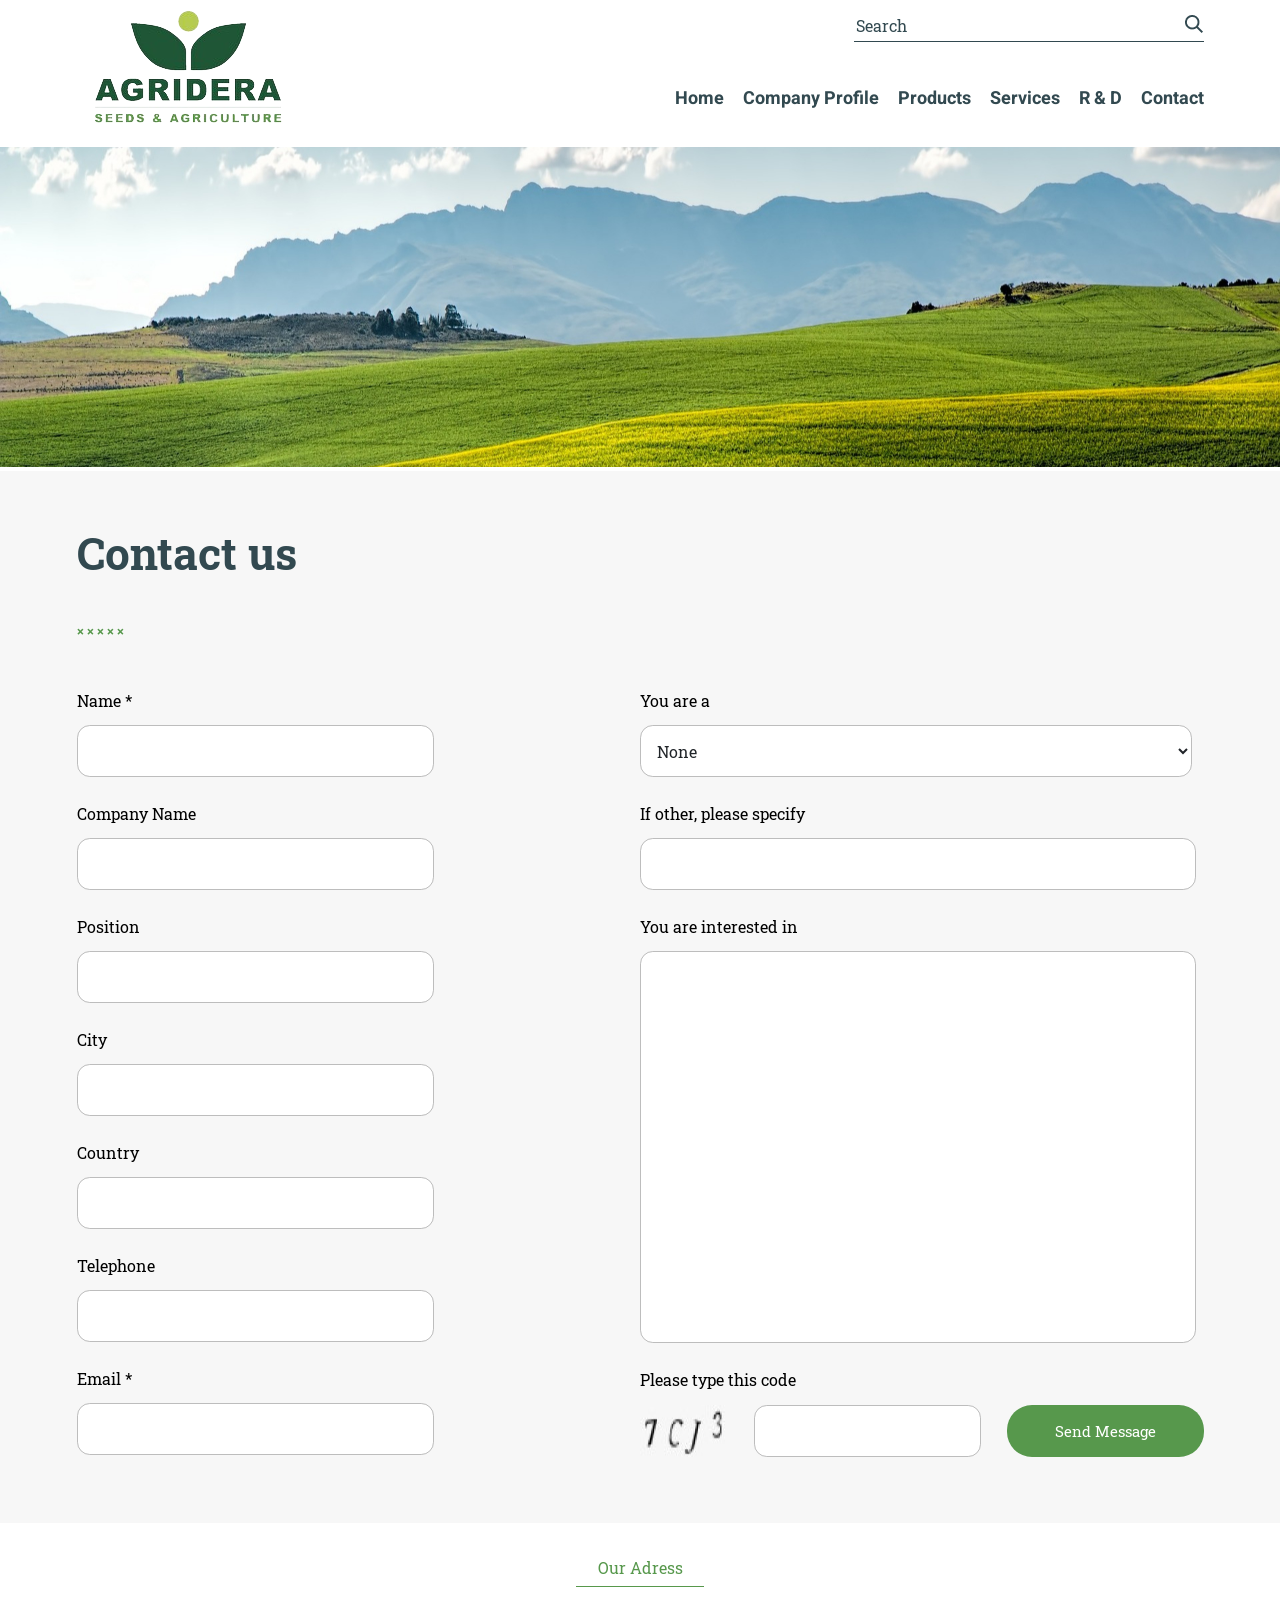
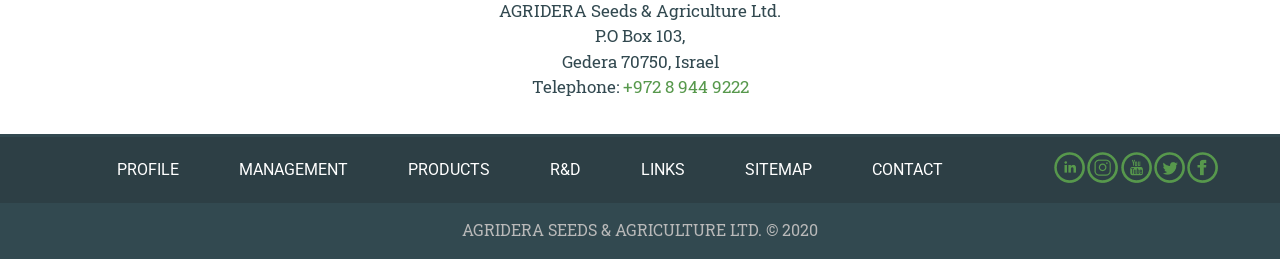
==== Contact us.html @ cb93712f "Add files via upload" ====
<!DOCTYPE html>
<html lang="en">
<head>
  <meta charset="UTF-8">
  <meta name="viewport" content="width=device-width, initial-scale=1.0">
	<link rel="stylesheet" href="https://fonts.googleapis.com/css?family=Roboto+Slab&display=swap">
	<link rel="stylesheet" href="https://fonts.googleapis.com/css?family=Roboto&display=swap">
	<link rel="stylesheet" href="https://fonts.googleapis.com/css?family=Heebo&display=swap">
    <title>Contact Us</title>
  <link rel="stylesheet" href="css/style.css">
</head>
<body>
  <div class="header-white">
        <div class="wrapper">
        <div class="row">
        <div class="w-2">
          <div id="logo">
            <a href=""><img src="images/Logo.png" alt="Logo"></a>
          </div>
        </div>
        <div class="w-2 align-right">
          <div id="search">
            <div id="search-in" class="flex">
              <input type="text" placeholder="Search">
              <button>Submit</button>
            </div>
          </div>
          
          <div id="menu">
            <ul>
              <li><a href="index.html">Home</a></li>
              <li><a href="">Company Profile</a></li>
              <li><a href="Tomato_all.html">Products</a></li>
              <li><a href="">Services</a></li>
              <li><a href="">R & D</a></li>
              <li><a href="">Contact</a></li>
            </ul>
          </div>
        </div>
      </div>
      </div>
  </div>
  <div class="content">
    <div id="slider-field">
        <img src="images/Field.jpg" alt="FieldFirst">
    </div>
  </div>
  
	<div class="bg-contact-us">
	<div class="wrapper">
		<h2 class="text-content-title1">Contact us</h2>
		
		<p class="text-content-decoration1">× × × × ×</p>
		
		
	<form action="#">
	<div class="text-field">
		<div class="column">
		<label class="text-field__label" for="login">Name *</label>
		<input class="text-field__input" type="text" name="name" id="name" value="" required>
		</input>
		
		<label class="text-field__label" for="login">Company Name</label>
		<input class="text-field__input" type="text" name="comp" id="comp" value="" required>
		</input>
		
		<label class="text-field__label" for="login">Position</label>
		<input class="text-field__input" type="text" name="pos" id="pos" value="" required>
		</input>
		
		<label class="text-field__label" for="login">City</label>
		<input class="text-field__input" type="text" name="city" id="city" value="" required>
		</input>
		
		<label class="text-field__label" for="login">Country</label>
		<input class="text-field__input" type="text" name="con" id="con" value="" required>
		</input>
		
		<label class="text-field__label" for="login">Telephone</label>
		<input class="text-field__input" type="text" name="tel" id="tel" value="" required>
		</input>
		
		<label class="text-field__label" for="login">Email *</label>
		<input class="text-field__input" type="email" name="email" id="email" value="" required>
		</input>
		
		</div>
		
		<div class="column">
		<label class="text-field__label1 "for="select">You are a</label>
            <select name="select" id="select" required>
				<option value="">None</option>
				<option value="seedp">seed producer</option>
				<option value="seedb">seed buyer</option>
				<option value="seeds">seed seller</option>
			</select>
		
		<label class="text-field__label1" for="login">If other, please specify</label>
		<input class="text-field__input2" type="text" name="login" id="login" placeholder="" value="" required>
		</input>
		
		<label class="text-field__label1" for="login">You are interested in</label>
		<input class="text-field__input3" type="text" name="login" id="login" placeholder="" value="" required>
		</input>
		
		
		<label class="text-field__label1" for="login">Please type this code</label>
		<div class="submit-capch">
			<img src="images/captcha.jpg" alt="captcha">
			<input class="text-field__input4" type="text" name="captcha" id="captcha" required>
			<input type="submit" value="Send Message">
		</div>	
		</div>
	</div>
	</form>
	</div>
	</div>
	
	<div class="bg-contact-last">
		<div class="our-adress">
			<span>Our Adress</span>
			<hr>
			<p class="our-adress123">AGRIDERA Seeds & Agriculture Ltd.</p>
            <p class="our-adress123">P.O Box 103,</p>
            <p class="our-adress123">Gedera 70750, Israel</p>
            <p class="our-adress123">Telephone: <a href="tel:+97289449222">+972 8 944 9222</a> </p>
		</div>
	</div>
<div class="footer">
  <div class="footer-content">
    <div id="links">
      <ul>
        <li><a href="">PROFILE</a></li>
        <li><a href="">MANAGEMENT</a></li>
        <li><a href="">PRODUCTS</a></li>
        <li><a href="">R&D</a></li>
        <li><a href="">LINKS</a></li>
        <li><a href="">SITEMAP</a></li>
        <li><a href="">CONTACT</a></li>
      </ul>
    </div>
    <div class="social">
        <a href=""><img src="images/Ico_in.png" alt="in"></a>
        <a href=""><img src="images/Ico_inst.png" alt="inst"></a>
        <a href=""><img src="images/Ico_tube.png" alt="youtube"></a>
        <a href=""><img src="images/Ico_tw.png" alt="twitter"></a>
        <a href=""><img src="images/Ico_fb.png" alt="facebook"></a>
    </div>      
  </div>
  <p>AGRIDERA SEEDS & AGRICULTURE LTD. © 2020</p>
</div>
</body>
</html>
---- css/style.css ----
body {
    margin: 0;
    font-family: 'Roboto Slab', serif;
}

.wrapper {
    max-width: 1127px;
    width: 100%;
    margin: 0 auto;
}

.row::after {
    clear: both;
    content: "";
    display: block;
}

.row-header::after {
    clear: both;
    content: "";
    display: inline-block;

}

.w-1,
.w-2,
.w-3,
.w-4,
.w-5,
.w-7 {
    float: left;
}

.w-1 {
    width: 100%;
}

.w-2 {
    width: 50%;
}

.w-3 {
    width: 33.33%;
}

.w-4 {
    width: 25%;
}

.w-5 {
    width: 20%;
}

.w-7 {
    width: 14.28%;
}

.align-right {
    text-align: right;
}

.flex {
    display: flex;
    align-items: flex-end;
}

#logo {
    margin: 10px 0 0 0;
}

#search {
    border-bottom: 1px solid #324950;
    display: inline-block;
    max-width: 350px;
    width: 100%;
    margin: 10px 0 43px 0;
}

#search input {
    font-size: 16px;
    color: #324950;
    background-color: transparent;
    border: none;
    max-width: 327px;
    height: 29px;
    width: 100%;
}

#search input::placeholder {
    color: #324950;
}

#search button {
    background: url(../images/search.png) no-repeat center;
    font-size: 0;
    height: 18px;
    width: 18px;
    border: none;
    cursor: pointer;
    margin-bottom: 8px;
}

#categories {
    max-width: 1600px;
    width: 100%;
    margin: 25px auto;
    text-align: center;
}

.text {
    margin-top: 20px;
    font-family: 'Roboto Slab', serif;
    font-weight: bold;
    font-size: 20px;
    line-height: 142.7%;
    color: #324950;
}

#menu {
    font-family: 'Heebo', serif;
}

#menu ul {
    padding: 0;
    margin: 0;
    list-style: none;
}

#menu ul li {
    display: inline;
    margin-left: 15px;
}

#menu ul li a {
    color: #324950;
    font-size: 18px;
    font-weight: bold;
    text-decoration: none;
    transition: color 0.35s;
}

#menu ul li a:hover {
    color: #57984C;
}


#slider {
    text-align: center;
    padding: 338px 0;
    margin-top: -135px;
    background: url(../images/bg.jpg) no-repeat center;
}

#slider h1 {
    color: #735440;
    font-size: 48px;
    font-weight: bold;
}

#slider a {
    display: block;
    background-color: #57984C;
    color: #fff;
    font-size: 16px;
    text-align: center;
    width: 160px;
    height: 55px;
    line-height: 55px;
    margin: 0 auto;
    text-decoration: none;
}

.footer {
    background-color: #324950;
    color: #B9B9B9;
    padding: 3px 0px;
    text-align: center;
    bottom: 0;
    width: 100%;
}

.vision-container,
.mission-container {
    display: flex;
    justify-content: center;
    align-items: center;
}

.content-wrapper {
    text-align: left;
}

.photo-wrapper{
    margin-left: 15px;
    position: relative;

}

.centered-image {
    position: absolute;
    top: 50%;
    left: 50%;
    transform: translate(-50%, -50%);
}

.text-content-label {
    font-family: 'Roboto Slab', serif;
    font-weight: bold;
    font-size: 64px;
    line-height: 142.7%;
    color: #324950;
    margin: 0;
}

.text-content-title {
    font-family: 'Roboto Slab', serif;
    font-weight: bold;
    font-size: 40px;
    line-height: 142.7%;
    color: #324950;
    margin: 0;
}

.text-content-decoration {
    font-family: 'Roboto Slab', serif;
    color: #57984C;
    font-weight: bold;
}

.text-content-main {
    font-family: 'Roboto Slab', serif;
    font-weight: normal;
    font-size: 20px;
    line-height: 162.7%;
    color: #324950;
}

.content h1 {
    font-family: 'Roboto Slab', serif;
}

.content a {
    font-family: 'Roboto', serif;
}

.flex input {
    font-family: 'Roboto Slab', serif;
}

.middle {
    background: url(../images/Union.png) no-repeat center;
    background-color: #F7F7F7;
    font-size: 20px;
    padding: 78px 0;
}

.title {
    font-size: 64px;
    font-weight: bold;
    color: #324950;
    line-height: 147.7%;
    margin: 0;
}

.seeds {
    display: flex;
    justify-content: center;
    align-items: baseline;
}

.subtitle {
    font-size: 24px;
    font-weight: bold;
    color: #57984C;
    margin: 0;
}

.line {
    margin: 25px 0 10px 0;
}

.content-bottom {
    background-color: #EDEDED;
    text-align: center;
    padding: 78px 0;
}

.footer-content {
    display: flex;
    flex-direction: row;
    background-color: #2D3F45;
    padding: 15px 5px;
    align-items: center;
    justify-content: space-around;
}

.social {
    display: flex;
    justify-content: space-between;
    width: 13%;
}

#links {
    font-family: 'Roboto', serif;
}

#links ul {
    padding: 0;
    margin: 0;
    list-style: none;
}

#links ul li {
    display: inline;
    margin-left: 3.5em;
}

#links ul li a {
    color: #ffffff;
    font-size: 16px;
    text-decoration: none;
    transition: color 0.4s;
}

img {
    max-width: 100%;
    height: auto;
}


@media only screen and (max-width: 768px) {
    .w-2 {
        width: 100%;
    }

    .align-right {
        text-align: center;
    }
    #logo{
        text-align: center;
    }
    #search {
        margin: 0;
        max-width: 100%;
    }

    #search input {
        max-width: 100%;
    }

    .footer_content {
        flex-direction: column;
    }

    .social {
        margin-top: 10px;
        width: 100%;
        justify-content: center;
    }

    #links ul li {
        margin-left: 0;
        margin-bottom: 10px;
    }
}





.bg-pink{
    background-color:#FCF0F0;
}

#slider-tomato {
    text-align: center;
    background-size: 100% auto;
}

.header-white{
    padding-bottom: 20px;
}

.description{
    padding: 45px 0px;
}

.text-content-main-smaller {
    font-family: 'Roboto Slab', serif;
    font-weight: normal;
    font-size: 17px;
    line-height: 162.7%;
    color: #324950;
}

.vertical-line {
    border-left: 5px solid #EB5757; 
    border-radius: 3px;
    width: 0px;
  }
.visual, .white-list{
    display: flex;
    flex-direction: row;
    margin-top: 30px;
}
.white-list{
    margin-left: -20px;
    background-color: white;
    padding: 15px 30px;
}
.visual p{
    margin: 0;
    margin-left: 20px;
    margin-top: 10px;
    margin-bottom: 10px;
}
.item-white-list {
    margin-right: 20px; 
    width: 33%;
}
.item-white-list h4{
    font-family: 'Roboto Slab', serif;
    color: #324950;
    line-height: 162.7%;
    font-size: 20px;
    margin-bottom: 0;
}

.item-white-list:last-child {
    margin-right: 0;
}

.tomatoes{
    margin-top: 35px;
}
.tomato{
     display: flex;
     flex-direction: column;
     align-items: center;
     margin-bottom: 15px;
 }
.tomato p{
     text-align: center;
     color: #57984C;
     background-color: #fff;
     font-size: 14px;
     margin: 0;
     width: 75%;
 }
.tomato img{
    width: 75%;
    height: 75%;
 }
 
a{
    text-decoration: none;
}

.tomatoes1 {          
    margin-top: 35px;
}



.tomatoes img {
    max-width: 88%;
    height: auto;
}

.tomatoes p {
    text-align: center;
    color: #57984C;
    background-color: #fff;
    margin: 0 0 25px 0;
    width: 88%;
}

.wrapper-t {
    display: flex;
    flex-wrap: wrap;
    max-width: 1127px;
    width: 100%;
    margin: 0 auto;
}

.background1 {
    position: relative;
    background: url(../images/tomatik3.png) no-repeat center;
    background-color: #F7F7F7;
    padding-bottom: 1150px;
    z-index: 0;
    background-size: cover;
    background-position: 50% 80%;

}


.back-content a {
    color: #57984C;
    text-decoration: none;
}

.back-content img {
    margin: 0 18px 0 0;
}

.tomato1-content a {
    font-size: 14px;
    color: #57984C;
    text-decoration: none;
}

.tomato1-content p {
    margin: 0;
    padding: 20px 0;
}

.text-red-tomatik {
    display: flex;
    align-items: center;
    margin-top: 10px;
}

    .text-red-tomatik span {
        font-size: 30px;
        font-weight: bold;
        color: #CF2333;
        margin-left: 35px;
    }

.title-characters {
    color: #57984C;
    weight: 26%;
    margin-top: 44px;
}

.background1 hr {
    border-top: 1px solid #57984C;
    width: 100%;
    max-width: 150px;
    margin-left: 0;
}

.text-characteristics {
    color: black; 
}

.tomato1-content h1 {
    font-size: 50px;
    color: #57984C;
    margin: 0;
    margin-bottom: 15px;
    line-height: 148%;
}

.title-plant {
    color: #57984C;
    weight: 26%;
    margin-top: 44px;
}

.text-plant {
    color: black;
}

.text-tomato-one {
    color: #57984C;
}

.text-tomato-one {
    color: #57984C;
    width: 26%;
    margin-top: 44px;
}

    .text-tomato-one hr {
        border-top: 1px solid #57984C;
        width: 100%;
    }

.characteristics-text {
    font-size: 17px;
    color: #324950;
}

.ul-tomato-one {
    color: #324950;
    padding: 0;
    margin: 0;
    padding-left: 20px;
}

    .ul-tomato-one li {
        margin-bottom: 15px;
        color: #57984C;
    }

.ul-tomato-one li span {
    color: #324950;
}

.knopka {
    float: right;
    margin: 22px;
}

.spisochek {
    margin: -52px 0 0 0;
    color: black;
}

.text-tomato-one1{
    color: black;
}

.funfun {
    padding-top: 5px;
}

.photo {
	margin-left: 100 px;
	padding-top: 100 px;
}

.pdf-download-button {
    display: inline-flex;
    align-items: center;
    padding: 6px 32px;
    margin-top: 30px;
    border-radius: 25px;
    border: 3px solid #57984C;
    color: #57984C;
    text-decoration: none;
    font-weight: bold;
    font-size: 17px;
}

.pdf-icon::before {
    content: url('../images/pdf-icon.png');
    margin-right: 20px;
}

.knopkaknopka { 
	margin-left: 23px;
	
}

.btn-pdf-tomato{ 
	margin-left: 300px;
}

#slider-field {
    text-align: center;
    background-size: 100% auto;
}

.bg-contact-us {
	background-color: #F7F7F7;
	position: relative;
	padding-bottom: 50px;
	z-index: 0;
	background-size: cover;
	padding-top: 1px;
}

.text-content-title1 {
    font-family: 'Roboto Slab', serif;
    font-weight: bold;
    font-size: 44px;
    line-height: 142.7%;
    color: #324950;
    margin-top: 50px;
}

.text-content-decoration1 {
    font-family: 'Roboto Slab', serif;
    color: #57984C;
    font-weight: bold;
	font-size: 13px;
	margin: 38px 0 24px 0;
}

/* установим отступ 1rem от нижнего края элемента */
.text-field {
  margin-bottom: 1rem;
  display: flex;
  flex-direction: row;
  justify-content: space-between;
}
/* стили для label */
.text-field__label {
  display: block;
  margin-bottom: 0.9rem;
  margin-top: 1.6rem;
}
/* стили для input */
.text-field__input {
  display: block;
  width: 98%;
  height: calc(2.25rem + 2px);
  padding: 0.375rem 0.75rem;
  font-family: inherit;
  font-size: 1rem;
  font-weight: 400;
  line-height: 1.5;
  color: #212529;
  background-color: #fff;
  background-clip: padding-box;
  border: 1px solid #bdbdbd;
  border-radius: 0.8rem;
  transition: border-color 0.15s ease-in-out, box-shadow 0.15s ease-in-out;
}

.text-field__label1 {
  display: block;
  margin-bottom: 0.9rem;
  margin-top: 1.6rem;
}

.text-field__input1, select {
  display: block;
  width: 98%;
  height: calc(3.1rem + 2px);
  padding: 0.375rem 0.75rem;
  font-family: inherit;
  font-size: 1rem;
  font-weight: 400;
  line-height: 1.5;
  color: #212529;
  background-color: #fff;
  background-clip: padding-box;
  border: 1px solid #bdbdbd;
  border-radius: 0.8rem;
  transition: border-color 0.15s ease-in-out, box-shadow 0.15s ease-in-out;
}

.column:first-child{
    width: 30%;
}
.column:last-child{
    width: 50%;
}

.text-field__input2 {
  display: block;
  width: 94%;
  height: calc(2.25rem + 2px);
  padding: 0.375rem 0.75rem;
  font-family: inherit;
  font-size: 1rem;
  font-weight: 400;
  line-height: 1.5;
  color: #212529;
  background-color: #fff;
  background-clip: padding-box;
  border: 1px solid #bdbdbd;
  border-radius: 0.8rem;
  transition: border-color 0.15s ease-in-out, box-shadow 0.15s ease-in-out;
}

.text-field__input3 {
  display: block;
  width: 94%;
  height: calc(23.5rem + 2px);
  padding: 0.375rem 0.75rem;
  font-family: inherit;
  font-size: 1rem;
  font-weight: 400;
  line-height: 1.5;
  color: #212529;
  background-color: #fff;
  background-clip: padding-box;
  border: 1px solid #bdbdbd;
  border-radius: 0.8rem;
  transition: border-color 0.15s ease-in-out, box-shadow 0.15s ease-in-out;
}

.text-field__input4 {
  display: block;
  width: 36%;
  height: calc(2.25rem + 2px);
  padding: 0.375rem 0.75rem;
  font-family: inherit;
  font-size: 1rem;
  font-weight: 400;
  line-height: 1.5;
  color: #212529;
  background-color: #fff;
  background-clip: padding-box;
  border: 1px solid #bdbdbd;
  border-radius: 0.8rem;
  transition: border-color 0.15s ease-in-out, box-shadow 0.15s ease-in-out;
  margin: 0px 11px 0 29px;
}

input[type=submit]{
    font-family: 'Roboto Slab', serif;
    color: white;
    border-radius: 25px;
    background-color:#57984C ;
    border-style: none;
    padding: 0 20px;
    width: 35%;
    cursor: pointer;
    font-size: 15px;
	margin-left: 15px;
}

.submit-capch{
    margin-top: 15px;
    display: flex;
    flex-direction: row;
    justify-content: space-between;
}

.bg-contact-last { 
	text-align: center;
    display: flex;
    flex-direction: column;
	
}

.our-adress hr{  
	width: 10%;
    background: #57984C;
    border: none;
    margin-bottom: 11px;
    height: 1px;
	

}

.our-adress {
	text-align: center;
    margin-top: 34px;
    margin-bottom: 34px;
    display: flex;
    flex-direction: column;
    align-items: center;
    justify-content: center;
}

.our-adress123 { 
	font-family: 'Roboto Slab', serif;
    font-size: 17px;
    line-height: 150%;
    color: #324950;
	margin: 0;
}

.our-adress123 a{ 
	color: #57984C;

}

.our-adress span{
	color: #57984C;
}
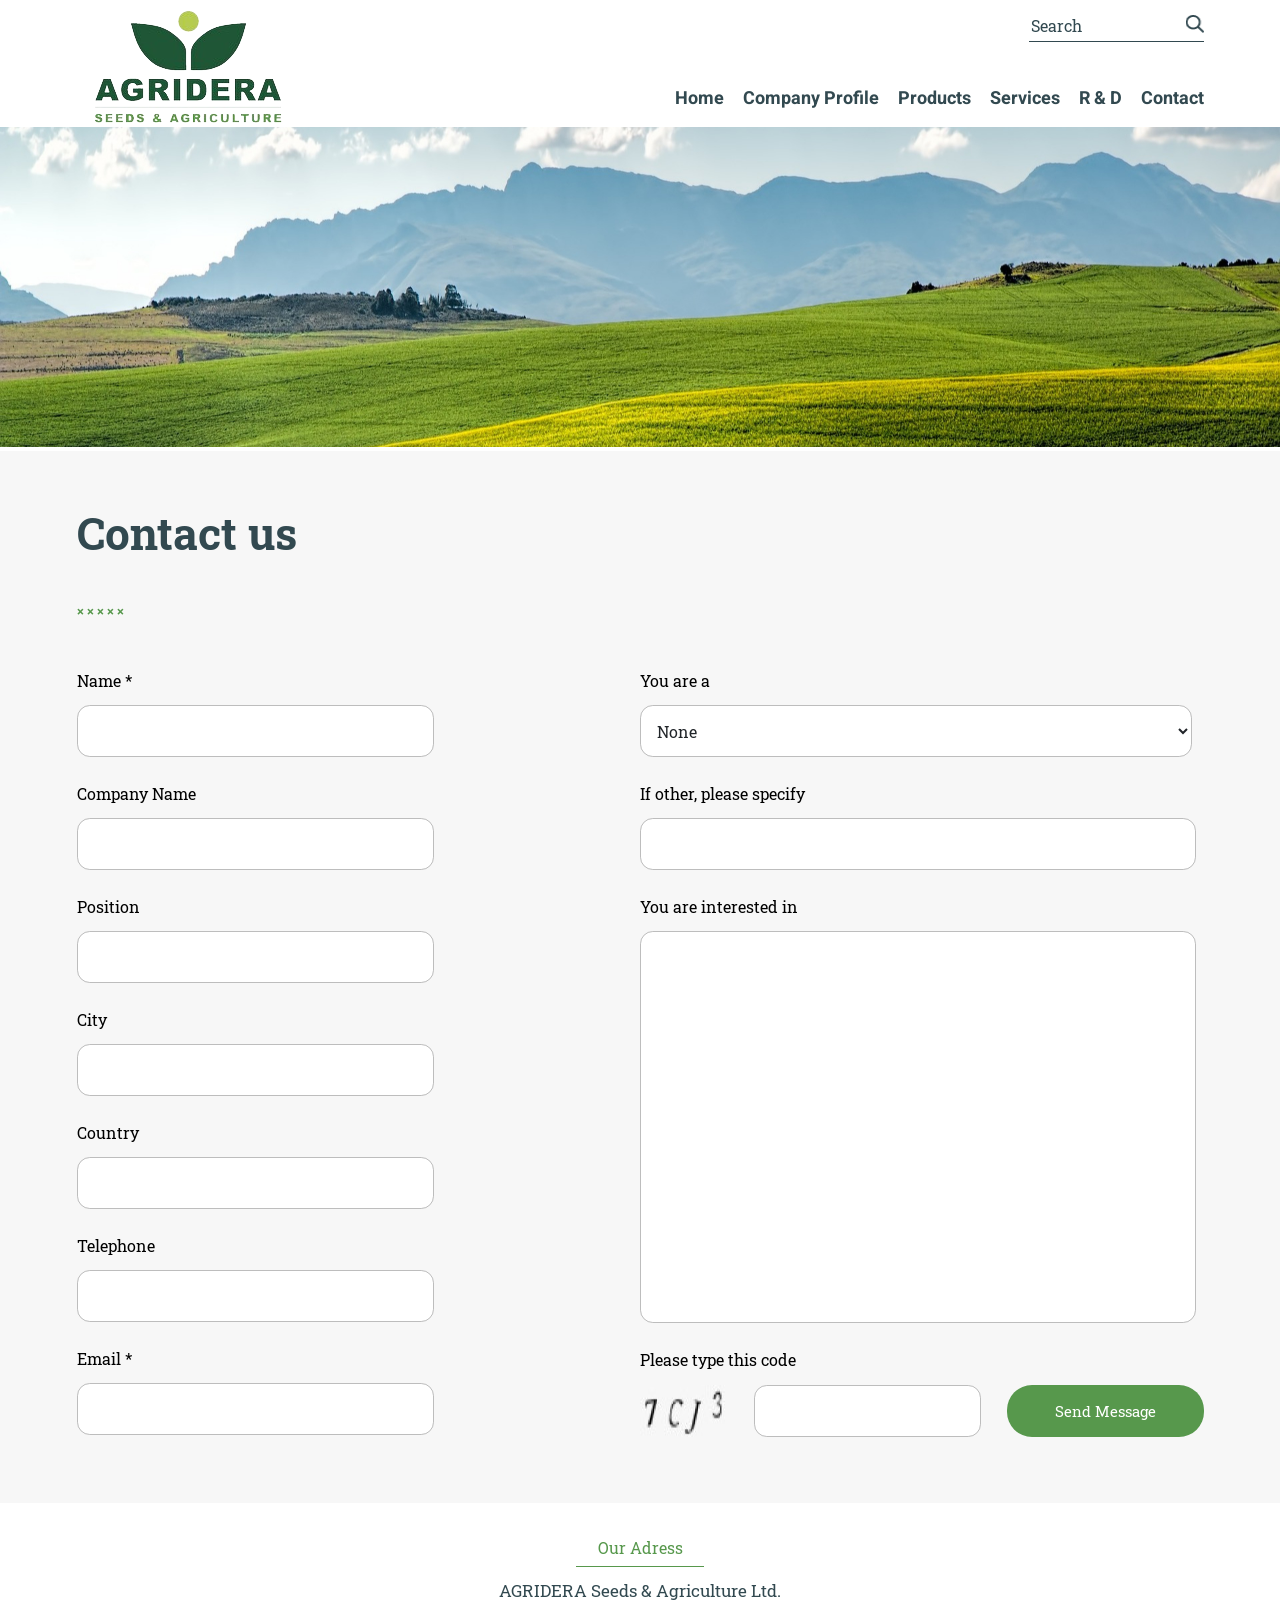
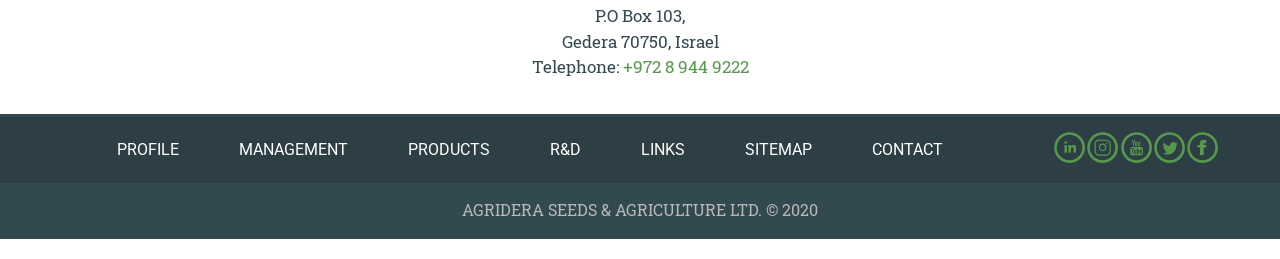
==== commit 7934a6fb: "Add files via upload" ====
--- a/Contact us.html
+++ b/Contact us.html
@@ -1,153 +1,158 @@
 <!DOCTYPE html>
 <html lang="en">
 <head>
-  <meta charset="UTF-8">
-  <meta name="viewport" content="width=device-width, initial-scale=1.0">
+	<meta charset="UTF-8">
+	<meta name="viewport" content="width=device-width, initial-scale=1.0">
 	<link rel="stylesheet" href="https://fonts.googleapis.com/css?family=Roboto+Slab&display=swap">
 	<link rel="stylesheet" href="https://fonts.googleapis.com/css?family=Roboto&display=swap">
 	<link rel="stylesheet" href="https://fonts.googleapis.com/css?family=Heebo&display=swap">
-    <title>Contact Us</title>
-  <link rel="stylesheet" href="css/style.css">
+	<title>Contact Us</title>
+	<link rel="stylesheet" href="css/style.css">
+	<link rel="stylesheet" href="./css/responsive.css">
+	<meta name="viewport" content="width=320, initial-scale=1.0">
 </head>
 <body>
-  <div class="header-white">
-        <div class="wrapper">
-        <div class="row">
-        <div class="w-2">
-          <div id="logo">
-            <a href=""><img src="images/Logo.png" alt="Logo"></a>
-          </div>
-        </div>
-        <div class="w-2 align-right">
-          <div id="search">
-            <div id="search-in" class="flex">
-              <input type="text" placeholder="Search">
-              <button>Submit</button>
-            </div>
-          </div>
-          
-          <div id="menu">
-            <ul>
-              <li><a href="index.html">Home</a></li>
-              <li><a href="">Company Profile</a></li>
-              <li><a href="Tomato_all.html">Products</a></li>
-              <li><a href="">Services</a></li>
-              <li><a href="">R & D</a></li>
-              <li><a href="">Contact</a></li>
-            </ul>
-          </div>
-        </div>
-      </div>
-      </div>
-  </div>
-  <div class="content">
-    <div id="slider-field">
-        <img src="images/Field.jpg" alt="FieldFirst">
-    </div>
-  </div>
-  
-	<div class="bg-contact-us">
-	<div class="wrapper">
-		<h2 class="text-content-title1">Contact us</h2>
-		
-		<p class="text-content-decoration1">× × × × ×</p>
-		
-		
-	<form action="#">
-	<div class="text-field">
-		<div class="column">
-		<label class="text-field__label" for="login">Name *</label>
-		<input class="text-field__input" type="text" name="name" id="name" value="" required>
-		</input>
-		
-		<label class="text-field__label" for="login">Company Name</label>
-		<input class="text-field__input" type="text" name="comp" id="comp" value="" required>
-		</input>
-		
-		<label class="text-field__label" for="login">Position</label>
-		<input class="text-field__input" type="text" name="pos" id="pos" value="" required>
-		</input>
-		
-		<label class="text-field__label" for="login">City</label>
-		<input class="text-field__input" type="text" name="city" id="city" value="" required>
-		</input>
-		
-		<label class="text-field__label" for="login">Country</label>
-		<input class="text-field__input" type="text" name="con" id="con" value="" required>
-		</input>
-		
-		<label class="text-field__label" for="login">Telephone</label>
-		<input class="text-field__input" type="text" name="tel" id="tel" value="" required>
-		</input>
-		
-		<label class="text-field__label" for="login">Email *</label>
-		<input class="text-field__input" type="email" name="email" id="email" value="" required>
-		</input>
-		
+	<div class="header-white">
+		<div class="wrapper">
+			<div class="row">
+				<div class="w-2">
+					<div id="logo">
+						<a href=""><img src="images/Logo.png" alt="Logo"></a>
+					</div>
+				</div>
+				<div class="w-2 align-right">
+					<div id="search">
+						<div id="search-in" class="flex">
+							<input type="text" placeholder="Search">
+							<button>Submit</button>
+						</div>
+					</div>
+
+					<div id="menu">
+						<ul>
+							<li><a href="index.html">Home</a></li>
+							<li><a href="">Company Profile</a></li>
+							<li><a href="Tomato_all.html">Products</a></li>
+							<li><a href="">Services</a></li>
+							<li><a href="">R & D</a></li>
+							<li><a href="">Contact</a></li>
+						</ul>
+					</div>
+				</div>
+			</div>
+			<div id="burger-btn">
+				<span></span>
+			</div>
 		</div>
-		
-		<div class="column">
-		<label class="text-field__label1 "for="select">You are a</label>
-            <select name="select" id="select" required>
-				<option value="">None</option>
-				<option value="seedp">seed producer</option>
-				<option value="seedb">seed buyer</option>
-				<option value="seeds">seed seller</option>
-			</select>
-		
-		<label class="text-field__label1" for="login">If other, please specify</label>
-		<input class="text-field__input2" type="text" name="login" id="login" placeholder="" value="" required>
-		</input>
-		
-		<label class="text-field__label1" for="login">You are interested in</label>
-		<input class="text-field__input3" type="text" name="login" id="login" placeholder="" value="" required>
-		</input>
-		
-		
-		<label class="text-field__label1" for="login">Please type this code</label>
-		<div class="submit-capch">
-			<img src="images/captcha.jpg" alt="captcha">
-			<input class="text-field__input4" type="text" name="captcha" id="captcha" required>
-			<input type="submit" value="Send Message">
-		</div>	
+		<div class="content">
+			<div id="slider-field">
+				<img src="images/Field.jpg" alt="FieldFirst">
+			</div>
 		</div>
-	</div>
-	</form>
-	</div>
-	</div>
-	
-	<div class="bg-contact-last">
-		<div class="our-adress">
-			<span>Our Adress</span>
-			<hr>
-			<p class="our-adress123">AGRIDERA Seeds & Agriculture Ltd.</p>
-            <p class="our-adress123">P.O Box 103,</p>
-            <p class="our-adress123">Gedera 70750, Israel</p>
-            <p class="our-adress123">Telephone: <a href="tel:+97289449222">+972 8 944 9222</a> </p>
+
+		<div class="bg-contact-us">
+			<div class="wrapper">
+				<h2 class="text-content-title1">Contact us</h2>
+
+				<p class="text-content-decoration1">× × × × ×</p>
+
+
+				<form action="#">
+					<div class="text-field">
+						<div class="column">
+							<label class="text-field__label" for="login">Name *</label>
+							<input class="text-field__input" type="text" name="name" id="name" value="" required>
+							</input>
+
+							<label class="text-field__label" for="login">Company Name</label>
+							<input class="text-field__input" type="text" name="comp" id="comp" value="" required>
+							</input>
+
+							<label class="text-field__label" for="login">Position</label>
+							<input class="text-field__input" type="text" name="pos" id="pos" value="" required>
+							</input>
+
+							<label class="text-field__label" for="login">City</label>
+							<input class="text-field__input" type="text" name="city" id="city" value="" required>
+							</input>
+
+							<label class="text-field__label" for="login">Country</label>
+							<input class="text-field__input" type="text" name="con" id="con" value="" required>
+							</input>
+
+							<label class="text-field__label" for="login">Telephone</label>
+							<input class="text-field__input" type="text" name="tel" id="tel" value="" required>
+							</input>
+
+							<label class="text-field__label" for="login">Email *</label>
+							<input class="text-field__input" type="email" name="email" id="email" value="" required>
+							</input>
+
+						</div>
+
+						<div class="column">
+							<label class="text-field__label1 " for="select">You are a</label>
+							<select name="select" id="select" required>
+								<option value="">None</option>
+								<option value="seedp">seed producer</option>
+								<option value="seedb">seed buyer</option>
+								<option value="seeds">seed seller</option>
+							</select>
+
+							<label class="text-field__label1" for="login">If other, please specify</label>
+							<input class="text-field__input2" type="text" name="login" id="login" placeholder="" value="" required>
+							</input>
+
+							<label class="text-field__label1" for="login">You are interested in</label>
+							<input class="text-field__input3" type="text" name="login" id="login" placeholder="" value="" required>
+							</input>
+
+
+							<label class="text-field__label1" for="login">Please type this code</label>
+							<div class="submit-capch">
+								<img src="images/captcha.jpg" alt="captcha">
+								<input class="text-field__input4" type="text" name="captcha" id="captcha" required>
+								<input type="submit" value="Send Message">
+							</div>
+						</div>
+					</div>
+				</form>
+			</div>
 		</div>
-	</div>
-<div class="footer">
-  <div class="footer-content">
-    <div id="links">
-      <ul>
-        <li><a href="">PROFILE</a></li>
-        <li><a href="">MANAGEMENT</a></li>
-        <li><a href="">PRODUCTS</a></li>
-        <li><a href="">R&D</a></li>
-        <li><a href="">LINKS</a></li>
-        <li><a href="">SITEMAP</a></li>
-        <li><a href="">CONTACT</a></li>
-      </ul>
-    </div>
-    <div class="social">
-        <a href=""><img src="images/Ico_in.png" alt="in"></a>
-        <a href=""><img src="images/Ico_inst.png" alt="inst"></a>
-        <a href=""><img src="images/Ico_tube.png" alt="youtube"></a>
-        <a href=""><img src="images/Ico_tw.png" alt="twitter"></a>
-        <a href=""><img src="images/Ico_fb.png" alt="facebook"></a>
-    </div>      
-  </div>
-  <p>AGRIDERA SEEDS & AGRICULTURE LTD. © 2020</p>
-</div>
+
+		<div class="bg-contact-last">
+			<div class="our-adress">
+				<span>Our Adress</span>
+				<hr>
+				<p class="our-adress123">AGRIDERA Seeds & Agriculture Ltd.</p>
+				<p class="our-adress123">P.O Box 103,</p>
+				<p class="our-adress123">Gedera 70750, Israel</p>
+				<p class="our-adress123">Telephone: <a href="tel:+97289449222">+972 8 944 9222</a> </p>
+			</div>
+		</div>
+		<div class="footer">
+			<div class="footer-content">
+				<div id="links">
+					<ul>
+						<li><a href="">PROFILE</a></li>
+						<li><a href="">MANAGEMENT</a></li>
+						<li><a href="">PRODUCTS</a></li>
+						<li><a href="">R&D</a></li>
+						<li><a href="">LINKS</a></li>
+						<li><a href="">SITEMAP</a></li>
+						<li><a href="">CONTACT</a></li>
+					</ul>
+				</div>
+				<div class="social">
+					<a href=""><img src="images/Ico_in.png" alt="in"></a>
+					<a href=""><img src="images/Ico_inst.png" alt="inst"></a>
+					<a href=""><img src="images/Ico_tube.png" alt="youtube"></a>
+					<a href=""><img src="images/Ico_tw.png" alt="twitter"></a>
+					<a href=""><img src="images/Ico_fb.png" alt="facebook"></a>
+				</div>
+			</div>
+			<p>AGRIDERA SEEDS & AGRICULTURE LTD. © 2020</p>
+		</div>
+		<script src="js/script.js"></script>
 </body>
 </html>
--- a/css/style.css
+++ b/css/style.css
@@ -69,7 +69,6 @@
 }
 
 #search {
-    border-bottom: 1px solid #324950;
     display: inline-block;
     max-width: 350px;
     width: 100%;
@@ -84,6 +83,14 @@
     max-width: 327px;
     height: 29px;
     width: 100%;
+}
+
+#search-in {
+    justify-content: space-between;
+    max-width: 50%;
+    border-bottom: 1px solid #324950;
+    margin-left: auto;
+    margin-right: 0;
 }
 
 #search input::placeholder {
@@ -260,6 +267,12 @@
     color: #324950;
     line-height: 147.7%;
     margin: 0;
+}
+
+#content-down {
+    background-color: #EDEDED;
+    text-align: center;
+    padding: 78px 0;
 }
 
 .seeds {
@@ -599,9 +612,30 @@
     color: #324950;
 }
 
-.knopka {
-    float: right;
-    margin: 22px;
+.pdf-download-button {
+    display: inline-flex;
+    align-items: center;
+    padding: 6px 32px;
+    margin-top: 30px;
+    border-radius: 25px;
+    border: 3px solid #57984C;
+    color: #57984C;
+    text-decoration: none;
+    font-weight: bold;
+    font-size: 17px;
+}
+
+.pdf-icon::before {
+    content: url('../images/pdf.png');
+    margin-right: 20px;
+}
+
+.img-tomato {
+    width: 100%;
+}
+
+.btn-pdf-tomato {
+    text-align: end;
 }
 
 .spisochek {
--- a/css/responsive.css
+++ b/css/responsive.css
@@ -0,0 +1,869 @@
+@media (max-width: 1072px)
+{
+    #menu ul li a {
+        color: #324950;
+        font-size: 16px;
+        font-weight: bold;
+        text-decoration: none;
+        transition: color 0.35s;
+    }
+
+    #menu ul {  
+    padding: 0;
+    margin: 34px 8px 0 0;
+    list-style: none;
+    }
+
+    #slider {
+        text-align: center;
+        padding: 338px 0;
+        margin-top: -147px;
+        background: url(../images/bg.jpg) no-repeat center;
+    }
+    .align-right {
+        text-align: center;
+    }
+
+    #search {
+        max-width: 85%;
+    }
+
+        #search input {
+            max-width: 100%;
+        }
+
+    #links ul li {
+        display: inline;
+        margin-left: 2.5em;
+    }
+
+    .wrapper,
+    .row,
+    .w-1, .w-3, .w-4, .w-5 {
+        width: 100%;
+    }
+
+    .w-7 {
+        width: 100%;
+    }
+    .text-content-title1 {
+        font-family: 'Roboto Slab', serif;
+        font-weight: bold;
+        font-size: 44px;
+        line-height: 142.7%;
+        color: #324950;
+        margin: 20px 0px 0px 15px;
+    }
+    .text-content-decoration1 {
+        font-family: 'Roboto Slab', serif;
+        color: #57984C;
+        font-weight: bold;
+        font-size: 13px;
+        margin: 39px 0 24px 17px;
+    }
+    .text-field__label {
+        display: block;
+        margin: 40px 0px 0px 15px;
+    }
+    .text-field {
+        flex-direction: column;
+    }
+
+        .text-field .column:first-child {
+            width: 100%;
+        }
+
+        .text-field .column:last-child {
+            width: 100%;
+            margin-bottom: 20px;
+        }
+
+    .bg-contact-us .wrapper {
+        max-width: 70%;
+    }
+    #menu ul {
+        padding: 0;
+        margin: 34px 43px 0px -19px;
+        list-style: none;
+    }
+    #search {
+        display: inline-block;
+        max-width: 491px;
+        width: 100%;
+        margin: 10px 0 43px -69px;
+    }
+    .description {
+        padding: 45px 0px;
+        margin: 15px;
+    }
+    .white-list {
+        margin-left: 0px;
+        background-color: white;
+        padding: 15px 30px;
+    }
+    .w-3 {
+        max-width: 100%;
+        width: 50%
+    }
+    #search {
+        display: inline-block;
+        max-width: 491px;
+        width: 100%;
+        margin: 10px 0 43px 7px;
+    }
+    #menu ul {
+        padding: 0;
+        margin: 34px 1px 0px 20px;
+        list-style: none;
+    }
+    .back-content a {
+        color: #57984C;
+        text-decoration: none;
+        margin: 0px 0px 0px 16px;
+    }
+    .tomato1-content h1 {
+        font-size: 50px;
+        color: #57984C;
+        line-height: 148%;
+        margin: 0px 0 0 23px;
+    }
+    .tomato1-content p {
+        margin: 0 0 0 24px;
+        padding: 20px 0;
+    }
+    .text-red-tomatik span {
+        font-size: 25px;
+        font-weight: bold;
+        color: #CF2333;
+        margin-left: 35px;
+    }
+    .text-red-tomatik img {
+        margin: 0 0 0 20px;
+        max-width: 100%;
+        height: auto;
+    }
+    .background1 {
+        padding: 50px 50px 1000px 0px;
+    }
+    .title-characters {
+        margin-left: 23px;
+    }
+    .text-tomato-one {
+        color: #57984C;
+        width: 26%;
+        margin-top: 44px;
+        margin-left: 24px;
+    }
+    .ul-tomato-one {
+        margin-left: 21px;
+    }
+    .text-tomato-one1 {
+        color: black;
+        margin-left: 26px;
+    }
+}
+
+@media (max-width: 993px) {
+
+
+    #slider {
+        text-align: center;
+        padding: 338px 0;
+        margin-top: -305px;
+        background: url(../images/bg.jpg) no-repeat center;
+    }
+
+    .wrapper,
+    .row,
+    .w-1, .w-3, .w-4, .w-5 {
+        width: 100%;
+    }
+
+    .w-7 {
+        width: 100%;
+    }
+
+    .content-wrapper {
+        text-align: left;
+        margin-left: 30px;
+    }
+    #menu ul {
+        padding: 0;
+        margin: 34px 7px 0 0;
+        list-style: none;
+    }
+    .text-field__label1 {
+        display: block;
+        margin-bottom: -0.1rem;
+        margin-top: 1.6rem;
+    }
+    .text-content-title1 {
+        font-family: 'Roboto Slab', serif;
+        font-weight: bold;
+        font-size: 40px;
+        line-height: 142.7%;
+        color: #324950;
+        margin: 20px 0px 0px 15px;
+    }
+    .footer {
+        background-color: #324950;
+        color: #B9B9B9;
+        padding: 3px 0px;
+        text-align: center;
+        bottom: 0;
+        width: 100%;
+        margin: 0px 0px -20px 0;
+    }
+    #slider-field {
+        text-align: center;
+        background-size: 100% auto;
+        margin: 10px 0 0 0;
+    }
+    #search {
+        display: inline-block;
+        max-width: 491px;
+        width: 100%;
+        margin: 10px 0 43px -15px;
+    }
+    .w-3 {
+        max-width: 100%;
+        width: 50%
+    }
+    .background1 {
+        padding: 50px 50px 1150px 0px;
+    }
+    .tomato1-content h1 {
+        font-size: 40px;
+        color: #57984C;
+        line-height: 148%;
+        margin: 0px 0 0 23px;
+    }
+}
+    @media (max-width: 768px) 
+{
+    #slider {
+        text-align: center;
+        padding: 338px 0;
+        margin-top: -305px;
+        background: url(../images/bg.jpg) no-repeat center;
+    }
+        #slider h1 {
+            color: #735440;
+            font-size: 40px;
+            font-weight: bold;
+        }
+    .align-right {
+        text-align: center;
+    }
+    #search-in {
+        justify-content: space-between;
+        border-bottom: 1px solid #324950;
+        margin-left: auto;
+        margin-right: 160px;
+    } 
+    #search {
+        max-width: 85%;
+    }
+
+        #search input {
+            max-width: 100%;
+        }
+
+    .wrapper,
+    .row,
+    .w-1, .w-3, .w-4, .w-5 {
+        width: 100%;
+    }
+
+    .w-7 {
+        width: 100%;
+    }
+
+    .content-wrapper {
+        text-align: left;
+        margin-left: 30px;
+    }
+
+    .footer-content {
+        flex-direction: column;
+        text-align: center;
+    }
+    .w-3 {
+        width: 100%;
+        margin: 0 131px 0px 181px;
+    }
+    .background1 {
+        padding: 50px 50px 1900px 0px;
+    }
+    .tomato1-content h1 {
+        font-size: 35px;
+        color: #57984C;
+        line-height: 148%;
+        margin: 0px 0 0 220px;
+    }
+    .tomato1-content p {
+        margin: 0 0 0 365px;
+        padding: 20px 0;
+    }
+    .w-2 img{
+        margin: 0 0 0 120px;
+    }
+    #logo img {
+        max-width: 100%;
+        height: auto;
+        margin: 0;
+    }
+}
+
+@media (max-width: 709px) {
+    #slider h1 {
+        color: #735440;
+        font-size: 33px;
+        font-weight: bold;
+    }
+    .align-right {
+        text-align: center;
+    }
+
+    #search {
+        max-width: 85%;
+    }
+
+        #search input {
+            max-width: 100%;
+        }
+
+    .subtitle {
+        font-size: 20px;
+        font-weight: bold;
+        color: #57984C;
+        margin: 0;
+    }
+    #search-in {
+        justify-content: space-between;
+        border-bottom: 1px solid #324950;
+        margin-left: auto;
+        margin-right: 145px;
+    }
+}
+
+@media (max-width: 650px) {
+    .align-right {
+        text-align: center;
+    }
+
+    #search {
+        max-width: 100%;
+    }
+
+        #search input {
+            max-width: 100%;
+        }
+
+    p {
+        display: block;
+        margin-block-start: 1em;
+        margin-block-end: 1em;
+        margin-inline-start: 0px;
+        margin-inline-end: 0px;
+        unicode-bidi: isolate;
+        font-size: 15px;
+    }
+    #links ul {
+        padding: 0;
+        margin: 0;
+        list-style: none;
+        font-size: 8px;
+    }
+    .tomato1-content h1 {
+        font-size: 35px;
+        color: #57984C;
+        line-height: 148%;
+        margin: 0px 0 0 170px;
+    }
+    .tomato1-content p {
+        margin: 0 0 0 314px;
+        padding: 20px 0;
+    }
+    .text-red-tomatik {
+        display: flex;
+        align-items: center;
+        margin-top: 10px;
+        margin: 0 0 0 -30px;
+    }
+    .w-2 img {
+        margin: 0 0 0 55px;
+    }
+}
+
+@media (max-width: 525px) {
+    #search-in {
+        justify-content: space-between;
+        border-bottom: 1px solid #324950;
+        margin-left: auto;
+        margin-right: 130px;
+    }
+
+    #menu ul li {
+        margin-top: 5px;
+    }
+
+        #menu ul li a {
+            font-size: 24px;
+        }
+
+    #search input {
+        max-width: 100%;
+    }
+
+    #menu {
+        display: none;
+        justify-content: center;
+    }
+
+    #slider h1 {
+        margin-top: 0;
+    }
+
+    .open {
+        display: flex !important;
+    }
+
+    #burger-btn {
+        display: flex;
+        position: absolute;
+        top: 30px;
+        right: 40px;
+        align-items: center;
+        justify-content: flex-end;
+        width: 30px;
+        height: 18px;
+        cursor: pointer;
+    }
+
+        #burger-btn span {
+            transform: scale(1);
+            background-color: black;
+            width: 100%;
+            height: 2px;
+        }
+
+        #burger-btn::before,
+        #burger-btn::after {
+            content: '';
+            background-color: black;
+            position: absolute;
+            width: 100%;
+            height: 2px;
+            transition: all 0.3s ease 0s;
+        }
+
+        #burger-btn::before {
+            top: 0;
+        }
+
+        #burger-btn::after {
+            bottom: 0;
+        }
+
+        #burger-btn.active span {
+            transform: scale(0);
+        }
+
+        #burger-btn.active::before {
+            top: 50%;
+            transform: rotate(-45deg) translate(0,-50%);
+        }
+
+        #burger-btn.active::after {
+            bottom: 50%;
+            transform: rotate(45deg) translate(0,50%);
+        }
+    #search-in {
+        justify-content: space-between;
+        border-bottom: 1px solid #324950;
+        margin-left: auto;
+        margin-right: 110px;
+    }
+    h1 {
+        font-size: 21px;
+        display: block;
+        margin-block-start: 0.67em;
+        margin-block-end: 0.67em;
+        margin-inline-start: 0px;
+        margin-inline-end: 0px;
+        font-weight: bold;
+        margin: 0px 0px 0px 57px;
+        unicode-bidi: isolate;
+    }
+    #links ul {
+        padding: 0;
+        margin: 0;
+        list-style: none;
+        font-size: 8px;
+    }
+    .tomato1-content h1 {
+        font-size: 35px;
+        color: #57984C;
+        line-height: 148%;
+        margin: 0px 0 0 107px;
+    }
+    .tomato1-content p {
+        margin: 0 0 0 245px;
+        padding: 20px 0;
+    }
+    .text-red-tomatik {
+        display: flex;
+        align-items: center;
+        margin-top: 10px;
+        margin: 0 0 0 22px;
+    }
+    .w-2 img {
+        margin: 0px 0 0 26px;
+    }
+    #links ul {
+        padding: 0;
+        margin: 0;
+        list-style: none;
+        font-size: 14px;
+    }
+}
+
+@media (max-width: 484px) {
+    #search-in {
+        justify-content: space-between;
+        border-bottom: 1px solid #324950;
+        margin-left: auto;
+        margin-right: 120px;
+    }
+    .title {
+        font-size: 33px;
+        font-weight: bold;
+        color: #324950;
+        line-height: 147.7%;
+        margin: 0;
+    }
+    .seeds { 
+        display: contents;
+    }
+    #content-down {
+        background-color: #EDEDED;
+        text-align: center;
+        padding: 78px 0;
+        padding-bottom: 1180px;
+    }
+    #links ul {
+        padding: 0;
+        margin: 0;
+        list-style: none;
+        font-size: 8px;
+    }
+    #search-in {
+        justify-content: space-between;
+        border-bottom: 1px solid #324950;
+        margin-left: auto;
+        margin-right: 105px;
+    }
+    .submit-capch {
+        flex-direction: column;
+        align-items: center;
+    }
+    input[type=submit] {
+        font-family: 'Roboto Slab', serif;
+        color: white;
+        border-radius: 25px;
+        background-color: #57984C;
+        border-style: none;
+        padding: 0 20px;
+        width: 50%;
+        cursor: pointer;
+        font-size: 15px;
+        margin-left: 15px;
+    }
+    h1 {
+        font-size: 21px;
+        display: block;
+        margin-block-start: 0.67em;
+        margin-block-end: 0.67em;
+        margin-inline-start: 0px;
+        margin-inline-end: 0px;
+        font-weight: bold;
+        margin: 0px 0px 0px 40px;
+        unicode-bidi: isolate;
+    }
+    .w-3 {
+        width: 100%;
+        margin: 0px 76px 0px 109px;
+    }
+    .tomato1-content h1 {
+        font-size: 28px;
+        color: #57984C;
+        line-height: 148%;
+        margin: 0px 0 0 120px;
+    }
+    .tomato1-content p {
+        margin: 0px 0 0 226px;
+        padding: 20px 0;
+    }
+    .text-red-tomatik span {
+        font-size: 20px;
+        font-weight: bold;
+        color: #CF2333;
+        margin-left: 28px;
+    }
+    .text-red-tomatik {
+        display: flex;
+        align-items: center;
+        margin-top: 10px;
+        margin: 0 0 0 54px;
+    }
+}
+
+@media (max-width: 375px) {
+    #search-in {
+        justify-content: space-between;
+        border-bottom: 1px solid #324950;
+        margin-left: auto;
+        margin-right: 96px;
+    }
+    .text-content-title1 {
+        font-family: 'Roboto Slab', serif;
+        font-weight: bold;
+        font-size: 30px;
+        line-height: 142.7%;
+        color: #324950;
+        margin: 20px 0px 0px 15px;
+    }
+    #links ul {
+        padding: 0px;
+        margin: 0px 33px 0px 0px;
+        list-style: none;
+        font-size: 10px;
+    }
+    img {
+        max-width: 100%;
+        height: auto;
+    }
+    input[type=submit] {
+        font-family: 'Roboto Slab', serif;
+        color: white;
+        border-radius: 25px;
+        background-color: #57984C;
+        border-style: none;
+        padding: 0 20px;
+        width: 61%;
+        cursor: pointer;
+        font-size: 15px;
+        margin-left: 2px;
+    }
+    .text-content-title1 {
+        font-family: 'Roboto Slab', serif;
+        font-weight: bold;
+        font-size: 25px;
+        line-height: 142.7%;
+        color: #324950;
+        margin: 20px 0px 0px 15px;
+    }
+    #links ul {
+        padding: 0;
+        margin: 0;
+        list-style: none;
+        font-size: 7px;
+    }
+    #search-in {
+        justify-content: space-between;
+        border-bottom: 1px solid #324950;
+        margin-left: auto;
+        margin-right: 88px;
+    }
+    h1 {
+        font-size: 16px;
+        display: block;
+        margin-block-start: 0.67em;
+        margin-block-end: 0.67em;
+        margin-inline-start: 0px;
+        margin-inline-end: 0px;
+        font-weight: bold;
+        margin: 0px 0px 0px 29px;
+        unicode-bidi: isolate;
+    }
+    .item-white-list h4 {
+        font-family: 'Roboto Slab', serif;
+        color: #324950;
+        line-height: 162.7%;
+        font-size: 16px;
+        margin-bottom: 5px;
+    }
+    .white-list {
+        margin: 5px 0;
+        align-items: center;
+        flex-direction: column;
+    }
+    .item-white-list {
+        width: 100%;
+    }
+    #links ul {
+        padding: 0;
+        margin: 0;
+        list-style: none;
+        font-size: 10px;
+    }
+    .tomato1-content a {
+        margin: 0 0 0 -191px;
+        font-size: 14px;
+        color: #57984C;
+        text-decoration: none;
+    }
+    .tomato1-content h1 {
+        font-size: 20px;
+        color: #57984C;
+        line-height: 148%;
+        margin: 0px 0 0 94px;
+    }
+    .tomato1-content p {
+        margin: 0px 0 0 165px;
+        padding: 20px 0;
+    }
+    .text-red-tomatik span {
+        font-size: 15px;
+        font-weight: bold;
+        color: #CF2333;
+        margin-left: 17px;
+    }
+    .text-red-tomatik {
+        display: flex;
+        align-items: center;
+        margin-top: 10px;
+        margin: 0 0 0 19px;
+    }
+}
+
+
+
+@media (max-width: 320px) {
+    #search-in {
+        justify-content: space-between;
+        border-bottom: 1px solid #324950;
+        margin-left: auto;
+        margin-right: 82px;
+    }
+
+    .text {
+        margin-top: 20px;
+        font-family: 'Roboto Slab', serif;
+        font-weight: bold;
+        font-size: 15px;
+        line-height: 142.7%;
+        color: #324950;
+    }
+
+    #slider h1 {
+        color: #735440;
+        font-size: 30px;
+        font-weight: bold;
+    }
+
+    .title {
+        font-size: 30px;
+        font-weight: bold;
+        color: #324950;
+        line-height: 147.7%;
+        margin: 0;
+    }
+
+    #links ul {
+        padding: 0;
+        margin: 0;
+        list-style: none;
+        font-size: 7px;
+    }
+    input[type=submit] {
+        font-family: 'Roboto Slab', serif;
+        color: white;
+        border-radius: 25px;
+        background-color: #57984C;
+        border-style: none;
+        padding: 0 20px;
+        width: 52%;
+        cursor: pointer;
+        font-size: 15px;
+        margin-left: 2px;
+    }
+    input[type=submit] {
+        font-family: 'Roboto Slab', serif;
+        color: white;
+        border-radius: 25px;
+        background-color: #57984C;
+        border-style: none;
+        padding: 0 20px;
+        width: 64%;
+        cursor: pointer;
+        font-size: 15px;
+        margin-left: 19px;
+    }
+    #search-in {
+        justify-content: space-between;
+        border-bottom: 1px solid #324950;
+        margin-left: auto;
+        margin-right: 75px;
+    }
+    h1 {
+        font-size: 14px;
+        display: block;
+        margin-block-start: 0.67em;
+        margin-block-end: 0.67em;
+        margin-inline-start: 0px;
+        margin-inline-end: 0px;
+        font-weight: bold;
+        margin: 0px 0px 0px 18px;
+        unicode-bidi: isolate;
+    }
+    .w-3 {
+        width: 100%;
+        margin: 0px 75px 0px 93px;
+    }
+    .tomato1-content h1 {
+        font-size: 16px;
+        color: #57984C;
+        line-height: 148%;
+        margin: 0px 0 0 83px;
+    }
+    .tomato1-content p {
+        margin: 0px 0 0 135px;
+        padding: 20px 0;
+    }
+    .text-red-tomatik span {
+        font-size: 12px;
+        font-weight: bold;
+        color: #CF2333;
+        margin-left: 15px;
+    }
+    .text-red-tomatik {
+        display: flex;
+        align-items: center;
+        margin-top: 10px;
+        margin: 0 0 0 6px;
+    }
+        .text-red-tomatik img {
+            width: 55px;
+        }
+
+
+
+
+
+
+
+
+
+
+
+
+
+
+}
+
+
+
+
+
